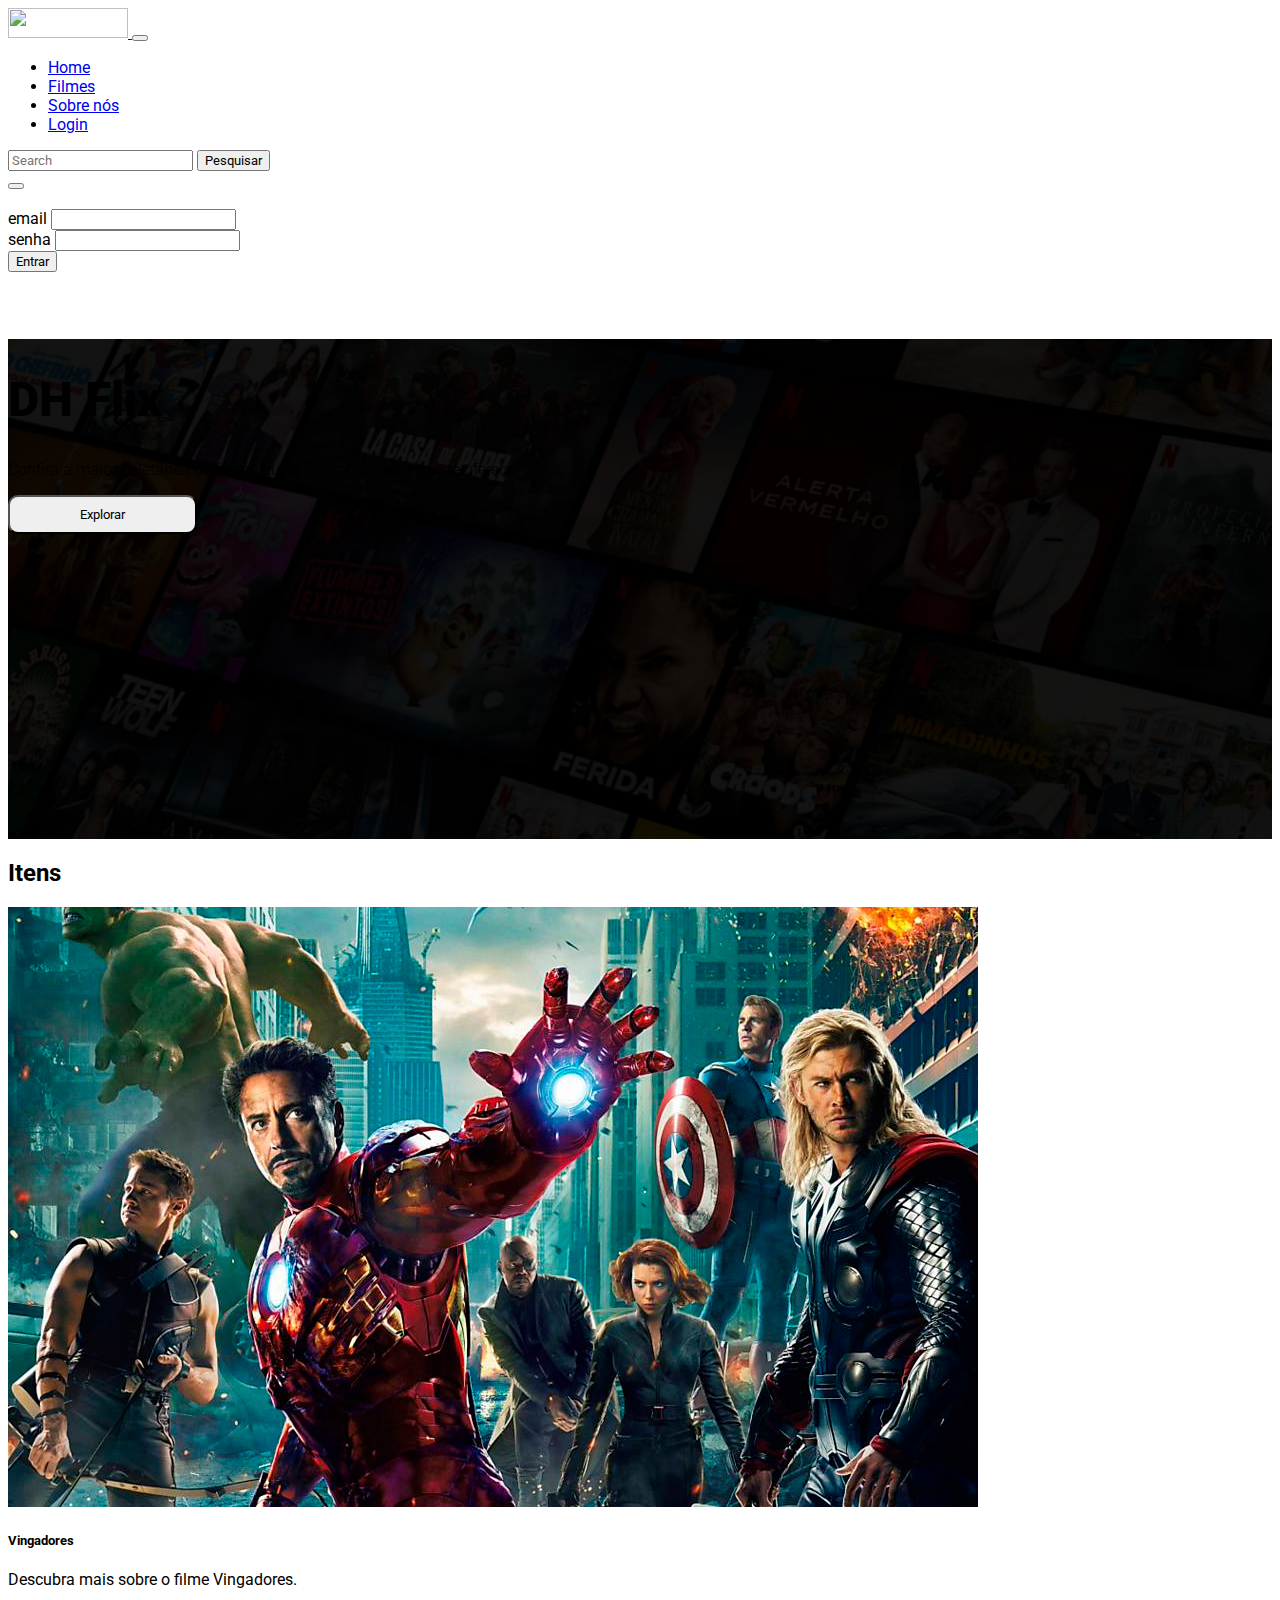
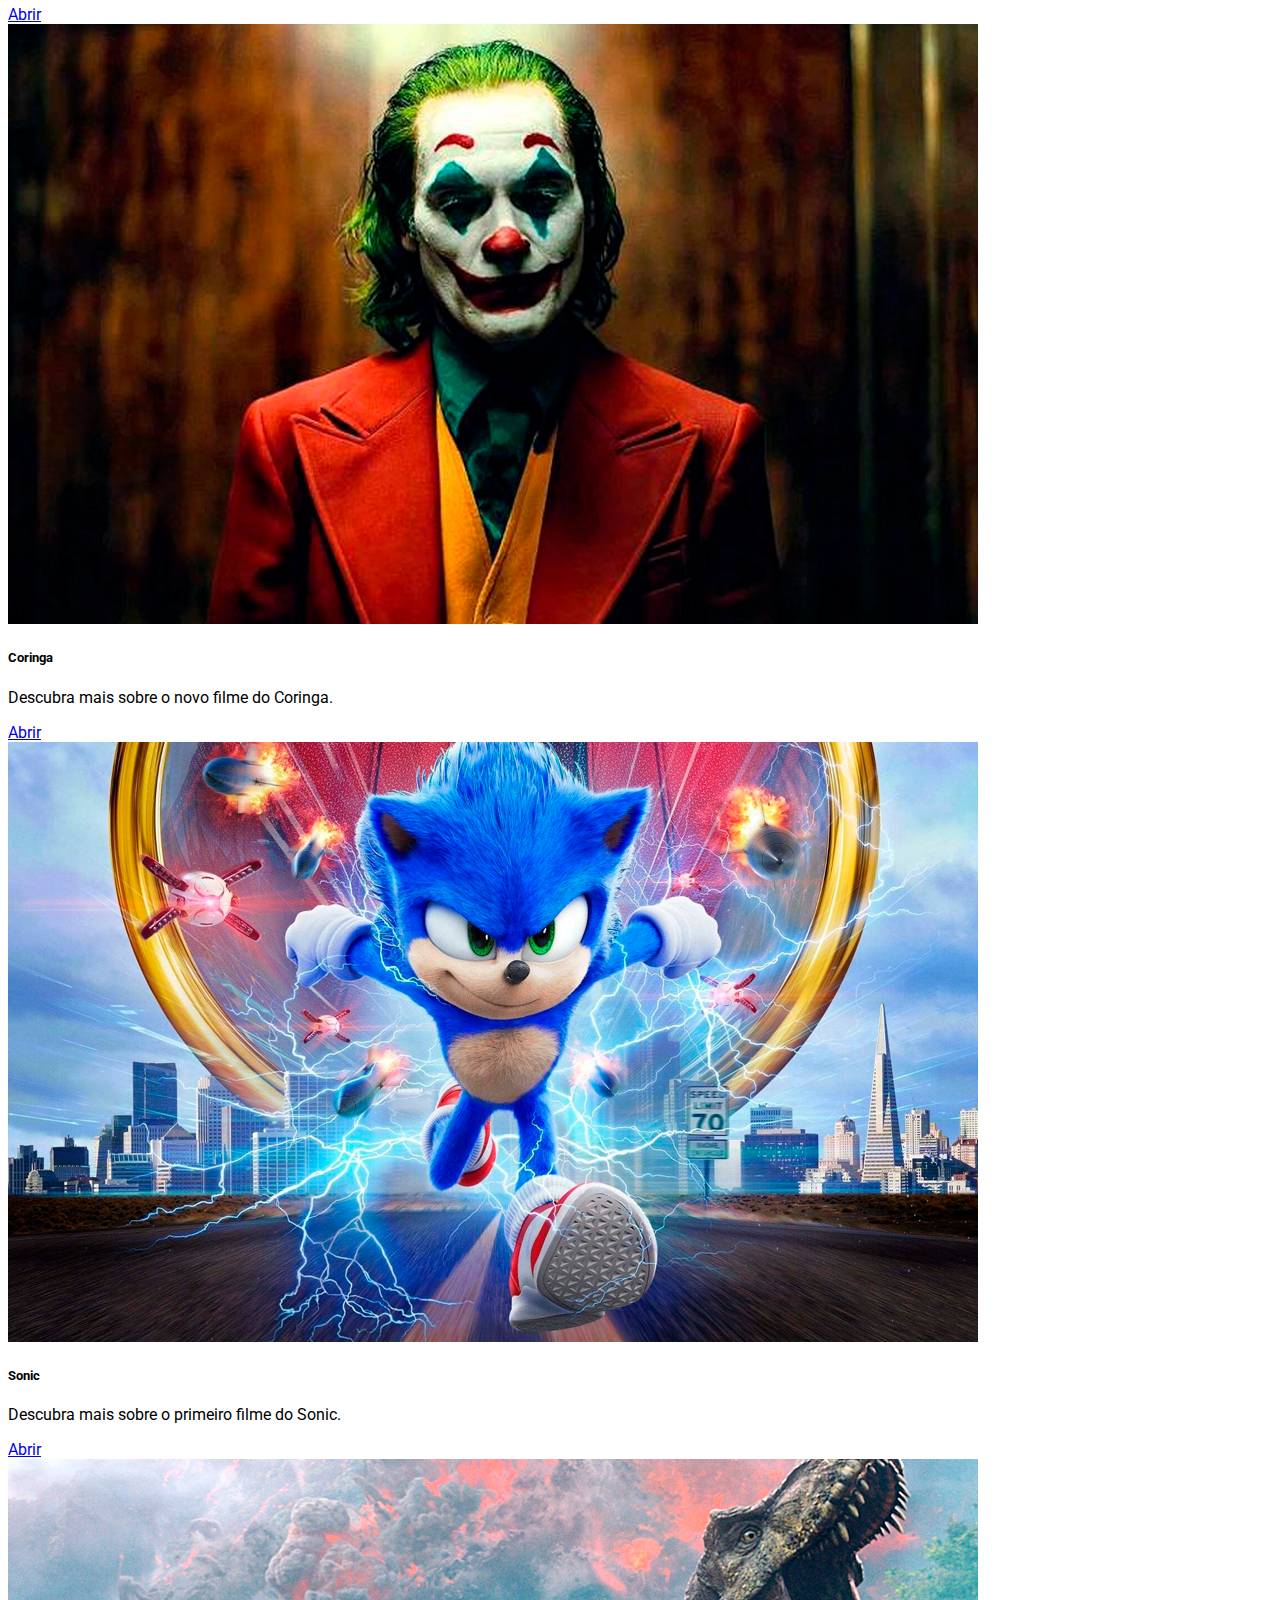
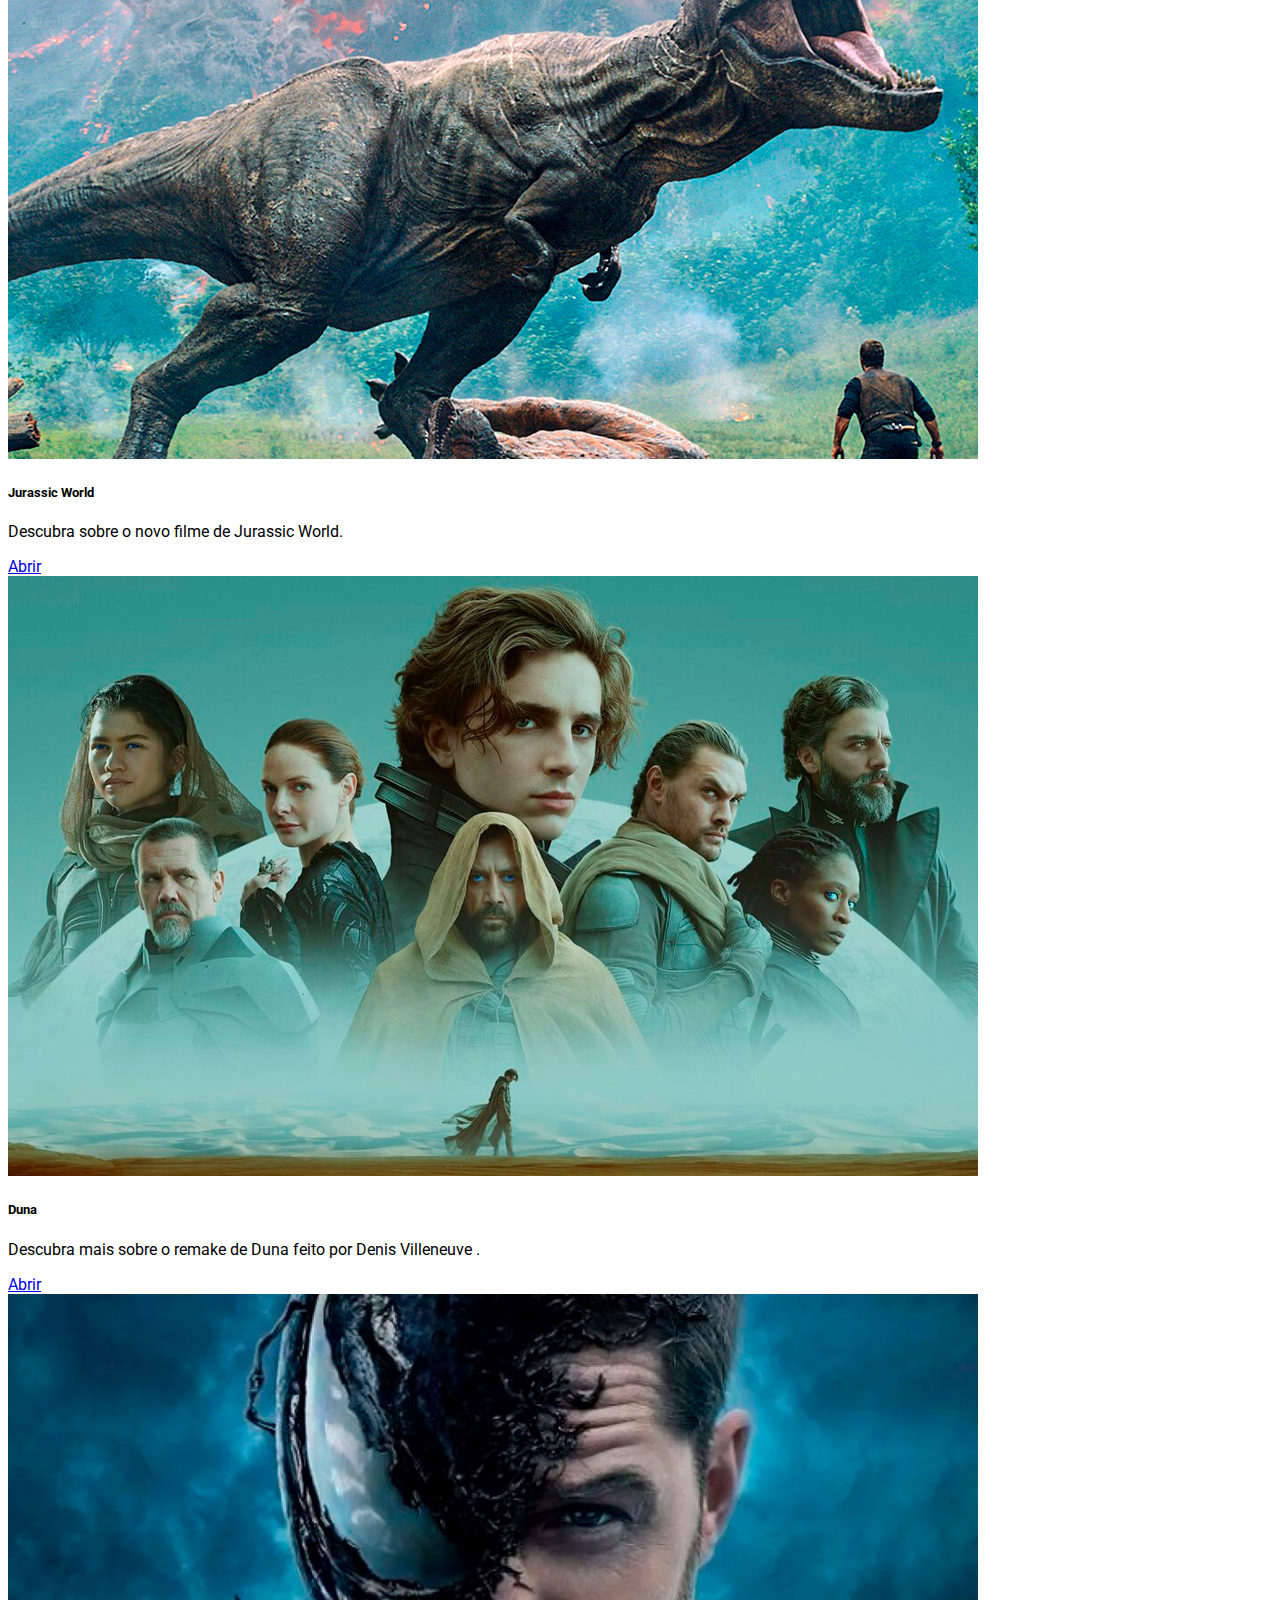
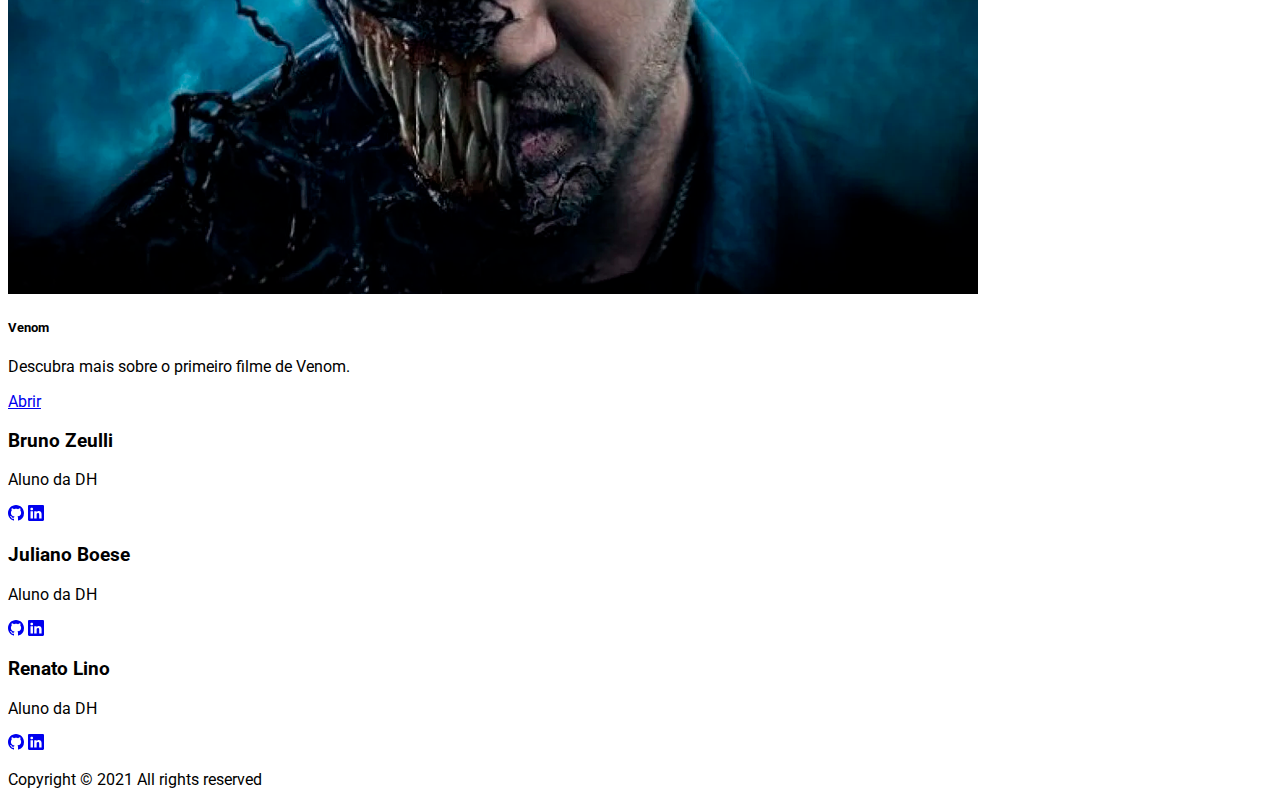
==== index.html @ db2e3d12 "quase pronto" ====
<!DOCTYPE html>
<html lang="pt-br">

<head>
	<!-- Required meta tags -->
	<meta charset="utf-8">
	<meta name="viewport" content="width=device-width, initial-scale=1">

	<!-- Bootstrap CSS -->
	<link href="https://cdn.jsdelivr.net/npm/bootstrap@5.1.3/dist/css/bootstrap.min.css" rel="stylesheet" integrity="sha384-1BmE4kWBq78iYhFldvKuhfTAU6auU8tT94WrHftjDbrCEXSU1oBoqyl2QvZ6jIW3"
	 crossorigin="anonymous">
<link rel="preconnect" href="https://fonts.googleapis.com">
<link rel="preconnect" href="https://fonts.gstatic.com" crossorigin>
<link href="https://fonts.googleapis.com/css2?family=Roboto:wght@300;400;900&display=swap" rel="stylesheet">
<link rel="stylesheet" href="style.css">
<link rel="icon" type="image/x-icon" href="./img/pipoca.ico">
	<title>DH Flix</title>
</head>

<body>
	<header class="fixed-top">
		<nav class="navbar navbar-expand-lg navbar-light bg-light">
			<div class="container-fluid mx-lg-2 my-lg-1">
				<a class="navbar-brand" href="#">
					<img src="https://www.digitalhouse.com/ar/logo-DH.png" alt="" width="120" height="30" class="d-inline-block align-text-top">
                  </a>
              <button class="navbar-toggler" type="button" data-bs-toggle="collapse" data-bs-target="#navbarSupportedContent" aria-controls="navbarSupportedContent" aria-expanded="false" aria-label="Toggle navigation">
                <span class="navbar-toggler-icon"></span>
              </button>
              <div class="collapse navbar-collapse" id="navbarSupportedContent">
                <ul class="navbar-nav ms-auto mb-2 mb-lg-0 me-lg-2">
                  <li class="nav-item">
                    <a class="nav-link active text-danger" aria-current="page" href="#">Home</a>
                  </li>
                  <li class="nav-item">
                    <a class="nav-link" aria-current="page" href="#items">Filmes</a>
                  </li>
                  <li class="nav-item">
                    <a class="nav-link" aria-current="page" href="#footer">Sobre nós</a>
                  </li>
                  <li class="nav-item">
                    <a class="nav-link" href="#" data-bs-toggle="modal" data-bs-target="#exampleModal">Login</a>
                  </li>
                  </ul>
                   
                <form class="d-flex">
                  <input class="form-control me-2" type="search" placeholder="Search" aria-label="Search">
                  <button class="btn btn-outline-success" type="submit">Pesquisar</button>
                </form>
              </div>
            </div>
          </nav>
    </header>

    <div class="modal fade" id="exampleModal" tabindex="-1" aria-labelledby="exampleModalLabel" aria-hidden="true">
      <div class="modal-dialog modal-dialog-centered">
        <div class="modal-content p-3">
          <div class="d-flex justify-content-end">
            <button type="button" class="btn-close" data-bs-dismiss="modal" aria-label="Close"></button>
          </div>
          <div class="d-flex justify-content-center mt-4 mb-3">
            <img src="https://www.digitalhouse.com/ar/logo-DH.png" alt="" width="60%" class="d-inline-block align-text-top">
          </div>
          <div class="d-flex justify-content-center m-2">
            <form class="container">
              <div class="mb-3">
                <label for="inputEmail1" class="form-label">email</label>
                <input type="email" class="form-control rounded-3" id="inputEmail1" aria-describedby="emailHelp">
              </div>
              <div class="mb-5">
                <label for="inputPassword1" class="form-label">senha</label>
                <input type="password" class="form-control rounded-3" id="inputPassword1">
              </div>
          <div class="d-grid gap-2 my-2">
            <button type="submit" class="btn btn-success rounded-3">Entrar</button>
          </div>
            </form>
          </div>
          
        </div>
      </div>
    </div>

    <main>
    <!--banner-->
    <section class="section parallax">
      <div class="image-text d-flex flex-column align-items-center justify-content-center px-5" style="--bs-rows: 3; --bs-columns: 3;">
      <h1 class="text-danger m-0">DH Flix</h1>
      <p class="text-white fs-5 g-start-3" style="grid-row: 3">Confira a maior coletânea de filmes que a Digital House tem a te oferecer</p>
    <a href="#items"><button type="button" class="btn btn-outline-success text-white">Explorar</button></a>
    </div>
    </section>
<section id="items" class="section pt-4 pb-5">
        <div class="container">
          <h2 class="text-center fs-1 fw-bold">Itens</h2>
        </div>
    <!--primeira linha-->
      <div class="container">
          <div class="row">
              <div class="col-12 col-lg-4 my-2">
                <!-- comeco-->
                <div class="card mx-3 my-2">
                  <img src="./img/vingadores.png" class="card-img-top" alt="...">
                  <div class="card-body">
                    <h5 class="card-title fw-bold">Vingadores</h5>
                    <p class="card-text">Descubra mais sobre o filme Vingadores.</p>
                    <a href="vingadores.html" class="btn btn-success">Abrir</a>
                  </div>
                </div>
                  <!--Fim-->
              </div>
              <div class="col-12 col-lg-4 my-2">
                 <!-- comeco-->
                <div class="card mx-3 my-2">
                  <img src="./img/coringa.png" class="card-img-top" alt="...">
                  <div class="card-body">
                    <h5 class="card-title fw-bold">Coringa</h5>
                    <p class="card-text"> Descubra mais sobre o novo filme do Coringa.</p>
                    <a href="coringa.html" class="btn btn-success">Abrir</a>
                  </div>
                </div>
                  <!--Fim-->
              </div>
              <div class="col-12 col-lg-4 my-2">
                  <!-- comeco-->
                <div class="card mx-3 my-2">
                  <img src="./img/sonic.png" class="card-img-top" alt="...">
                  <div class="card-body">
                    <h5 class="card-title fw-bold">Sonic</h5>
                    <p class="card-text">Descubra mais sobre o primeiro filme do Sonic.</p>
                    <a href="sonic.html" class="btn btn-success">Abrir</a>
                  </div>
                </div>
                  <!--Fim-->
              </div>
          </div>
      </div>
      <!--segunda linha-->
          <div class="container mt-lg-4">
          <div class="row">
              <div class="col-12 col-lg-4 my-2">
                <!-- comeco-->
                <div class="card mx-3 my-2">
                  <img src="./img/jurassic.png" class="card-img-top" alt="...">
                  <div class="card-body">
                    <h5 class="card-title fw-bold">Jurassic World</h5>
                    <p class="card-text">Descubra sobre o novo filme de Jurassic World.</p>
                    <a href="jurassic.html" class="btn btn-success">Abrir</a>
                  </div>
                </div>
                  <!--Fim-->
              </div>
              <div class="col-12 col-lg-4 my-2">
                 <!-- comeco-->
                <div class="card mx-3 my-2">
                  <img src="./img/duna.png" class="card-img-top" alt="...">
                  <div class="card-body">
                    <h5 class="card-title fw-bold">Duna</h5>
                    <p class="card-text">Descubra mais sobre o remake de Duna feito por Denis Villeneuve .</p>
                    <a href="duna.html" class="btn btn-success">Abrir</a>
                  </div>
                </div>
                  <!--Fim-->
              </div>
              <div class="col-12 col-lg-4 my-2">
                  <!-- comeco-->
                <div class="card mx-3 my-2">
                  <img src="./img/venom.png" class="card-img-top" alt="...">
                  <div class="card-body">
                    <h5 class="card-title fw-bold">Venom</h5>
                    <p class="card-text">Descubra mais sobre o primeiro filme de Venom.</p>
                    <a href="venom.html" class="btn btn-success">Abrir</a>
                  </div>
                </div>
                  <!--Fim-->
              </div>
          </div>
      </div>
  </section>
    </main>

    <footer id="footer" class="footer bg-dark pt-4 py-3 px-3 pt-lg-4 pb-lg-2">
      <div class="container">
        <div class="row align-items-center">
            <div class="col-lg-4 text-lg-start text-white">
                <h3>Bruno Zeulli</h3>
                <p class="mb-0">Aluno da DH</p>
                <a href="https://github.com/bczeulli" target="_blank" class="link-light">
                <svg xmlns="http://www.w3.org/2000/svg" width="16" height="16" fill="currentColor" class="bi bi-github" viewBox="0 0 16 16">
                <path d="M8 0C3.58 0 0 3.58 0 8c0 3.54 2.29 6.53 5.47 7.59.4.07.55-.17.55-.38 0-.19-.01-.82-.01-1.49-2.01.37-2.53-.49-2.69-.94-.09-.23-.48-.94-.82-1.13-.28-.15-.68-.52-.01-.53.63-.01 1.08.58 1.23.82.72 1.21 1.87.87 2.33.66.07-.52.28-.87.51-1.07-1.78-.2-3.64-.89-3.64-3.95 0-.87.31-1.59.82-2.15-.08-.2-.36-1.02.08-2.12 0 0 .67-.21 2.2.82.64-.18 1.32-.27 2-.27.68 0 1.36.09 2 .27 1.53-1.04 2.2-.82 2.2-.82.44 1.1.16 1.92.08 2.12.51.56.82 1.27.82 2.15 0 3.07-1.87 3.75-3.65 3.95.29.25.54.73.54 1.48 0 1.07-.01 1.93-.01 2.2 0 .21.15.46.55.38A8.012 8.012 0 0 0 16 8c0-4.42-3.58-8-8-8z"/>
                </svg></a>
                <a href="https://www.linkedin.com/in/bruno-cesar-zeulli-53180397/" target="_blank" class="link-light">
                <svg xmlns="http://www.w3.org/2000/svg" width="16" height="16" fill="currentColor" class="bi bi-linkedin" viewBox="0 0 16 16">
                <path d="M0 1.146C0 .513.526 0 1.175 0h13.65C15.474 0 16 .513 16 1.146v13.708c0 .633-.526 1.146-1.175 1.146H1.175C.526 16 0 15.487 0 14.854V1.146zm4.943 12.248V6.169H2.542v7.225h2.401zm-1.2-8.212c.837 0 1.358-.554 1.358-1.248-.015-.709-.52-1.248-1.342-1.248-.822 0-1.359.54-1.359 1.248 0 .694.521 1.248 1.327 1.248h.016zm4.908 8.212V9.359c0-.216.016-.432.08-.586.173-.431.568-.878 1.232-.878.869 0 1.216.662 1.216 1.634v3.865h2.401V9.25c0-2.22-1.184-3.252-2.764-3.252-1.274 0-1.845.7-2.165 1.193v.025h-.016a5.54 5.54 0 0 1 .016-.025V6.169h-2.4c.03.678 0 7.225 0 7.225h2.4z"/>
                </svg></a>
            </div>
            <div class="col-lg-4 my-4 my-lg-0 text-white text-lg-center">
                <h3>Juliano Boese</h3>
                <p class="mb-0">Aluno da DH</p>
                <a href="https://github.com/julianoboese" target="_blank" class="link-light">
                <svg xmlns="http://www.w3.org/2000/svg" width="16" height="16" fill="currentColor" class="bi bi-github" viewBox="0 0 16 16">
                <path d="M8 0C3.58 0 0 3.58 0 8c0 3.54 2.29 6.53 5.47 7.59.4.07.55-.17.55-.38 0-.19-.01-.82-.01-1.49-2.01.37-2.53-.49-2.69-.94-.09-.23-.48-.94-.82-1.13-.28-.15-.68-.52-.01-.53.63-.01 1.08.58 1.23.82.72 1.21 1.87.87 2.33.66.07-.52.28-.87.51-1.07-1.78-.2-3.64-.89-3.64-3.95 0-.87.31-1.59.82-2.15-.08-.2-.36-1.02.08-2.12 0 0 .67-.21 2.2.82.64-.18 1.32-.27 2-.27.68 0 1.36.09 2 .27 1.53-1.04 2.2-.82 2.2-.82.44 1.1.16 1.92.08 2.12.51.56.82 1.27.82 2.15 0 3.07-1.87 3.75-3.65 3.95.29.25.54.73.54 1.48 0 1.07-.01 1.93-.01 2.2 0 .21.15.46.55.38A8.012 8.012 0 0 0 16 8c0-4.42-3.58-8-8-8z"/>
                </svg></a>
                <a href="https://www.linkedin.com/in/julianoboese/" target="_blank" class="link-light">
                <svg xmlns="http://www.w3.org/2000/svg" width="16" height="16" fill="currentColor" class="bi bi-linkedin" viewBox="0 0 16 16">
                <path d="M0 1.146C0 .513.526 0 1.175 0h13.65C15.474 0 16 .513 16 1.146v13.708c0 .633-.526 1.146-1.175 1.146H1.175C.526 16 0 15.487 0 14.854V1.146zm4.943 12.248V6.169H2.542v7.225h2.401zm-1.2-8.212c.837 0 1.358-.554 1.358-1.248-.015-.709-.52-1.248-1.342-1.248-.822 0-1.359.54-1.359 1.248 0 .694.521 1.248 1.327 1.248h.016zm4.908 8.212V9.359c0-.216.016-.432.08-.586.173-.431.568-.878 1.232-.878.869 0 1.216.662 1.216 1.634v3.865h2.401V9.25c0-2.22-1.184-3.252-2.764-3.252-1.274 0-1.845.7-2.165 1.193v.025h-.016a5.54 5.54 0 0 1 .016-.025V6.169h-2.4c.03.678 0 7.225 0 7.225h2.4z"/>
                </svg></a>
            </div>
            <div class="col-lg-4 text-lg-end text-white">
                <h3>Renato Lino</h3>
                <p class="mb-0">Aluno da DH</p>
                <a href="https://github.com/renatoljohn" target="_blank" class="link-light">
                <svg xmlns="http://www.w3.org/2000/svg" width="16" height="16" fill="currentColor" class="bi bi-github" viewBox="0 0 16 16">
                <path d="M8 0C3.58 0 0 3.58 0 8c0 3.54 2.29 6.53 5.47 7.59.4.07.55-.17.55-.38 0-.19-.01-.82-.01-1.49-2.01.37-2.53-.49-2.69-.94-.09-.23-.48-.94-.82-1.13-.28-.15-.68-.52-.01-.53.63-.01 1.08.58 1.23.82.72 1.21 1.87.87 2.33.66.07-.52.28-.87.51-1.07-1.78-.2-3.64-.89-3.64-3.95 0-.87.31-1.59.82-2.15-.08-.2-.36-1.02.08-2.12 0 0 .67-.21 2.2.82.64-.18 1.32-.27 2-.27.68 0 1.36.09 2 .27 1.53-1.04 2.2-.82 2.2-.82.44 1.1.16 1.92.08 2.12.51.56.82 1.27.82 2.15 0 3.07-1.87 3.75-3.65 3.95.29.25.54.73.54 1.48 0 1.07-.01 1.93-.01 2.2 0 .21.15.46.55.38A8.012 8.012 0 0 0 16 8c0-4.42-3.58-8-8-8z"/>
                </svg></a>
                <a href="https://www.linkedin.com/in/renatolinobarros/" target="_blank" class="link-light">
                <svg xmlns="http://www.w3.org/2000/svg" width="16" height="16" fill="currentColor" class="bi bi-linkedin" viewBox="0 0 16 16">
                <path d="M0 1.146C0 .513.526 0 1.175 0h13.65C15.474 0 16 .513 16 1.146v13.708c0 .633-.526 1.146-1.175 1.146H1.175C.526 16 0 15.487 0 14.854V1.146zm4.943 12.248V6.169H2.542v7.225h2.401zm-1.2-8.212c.837 0 1.358-.554 1.358-1.248-.015-.709-.52-1.248-1.342-1.248-.822 0-1.359.54-1.359 1.248 0 .694.521 1.248 1.327 1.248h.016zm4.908 8.212V9.359c0-.216.016-.432.08-.586.173-.431.568-.878 1.232-.878.869 0 1.216.662 1.216 1.634v3.865h2.401V9.25c0-2.22-1.184-3.252-2.764-3.252-1.274 0-1.845.7-2.165 1.193v.025h-.016a5.54 5.54 0 0 1 .016-.025V6.169h-2.4c.03.678 0 7.225 0 7.225h2.4z"/>
                </svg></a>
            </div>
        </div>
        <div class="text-center text-white mt-5">
            <p>Copyright © 2021 All rights reserved</p>
        </div>
      </div>
    </footer>

    <script src="https://cdn.jsdelivr.net/npm/bootstrap@5.1.3/dist/js/bootstrap.bundle.min.js" integrity="sha384-ka7Sk0Gln4gmtz2MlQnikT1wXgYsOg+OMhuP+IlRH9sENBO0LRn5q+8nbTov4+1p" crossorigin="anonymous"></script>

  </body>
</html>
---- style.css ----
* {
  font-family: Roboto, sans-serif;
}

html {
  scroll-behavior: smooth;
}

main {
  margin-top: 67px;
}

.parallax {
  position: relative;
  background-image: url("../img/background.png");
  min-height: 500px;
  background-attachment: fixed;
  background-position: center;
  background-repeat: no-repeat;
  background-size: cover;
}

.parallaxVingadores {
  position: relative;
  background-image: url("../img/vingadores.png");
  min-height: 500px;
  background-attachment: fixed;
  background-position: center;
  background-repeat: no-repeat;
  background-size: 100% auto;
}

.parallaxCoringa {
  position: relative;
  background-image: url("../img/coringa.png");
  min-height: 500px;
  background-attachment: fixed;
  background-position: center;
  background-repeat: no-repeat;
  background-size: 100% auto;
}

.parallaxDuna {
  position: relative;
  background-image: url("../img/duna.png");
  min-height: 500px;
  background-attachment: fixed;
  background-position: center;
  background-repeat: no-repeat;
  background-size: 100% auto;
}

.parallaxJurassic {
  position: relative;
  background-image: url("../img/jurassic.png");
  min-height: 500px;
  background-attachment: fixed;
  background-position: center;
  background-repeat: no-repeat;
  background-size: 100% auto;
}

.parallaxSonic {
  position: relative;
  background-image: url("../img/sonic.png");
  min-height: 500px;
  background-attachment: fixed;
  background-position: center;
  background-repeat: no-repeat;
  background-size: 100% auto;
}

.parallaxVenom {
  position: relative;
  background-image: url("../img/venom.png");
  min-height: 500px;
  background-attachment: fixed;
  background-position: center;
  background-repeat: no-repeat;
  background-size: 100% auto;
}

.image-text {
  position: absolute;
  width: 100%;
  height: 100%;
}

.image-text h1 {
  font-size: 3rem;
  font-weight: 900;
}

.image-text p {
  font-weight: 300;
}

.image-text button {
  padding: 10px 70px;
  border-radius: 10px;
}

.card {
  transition-property: transform;
  transition-duration: 500ms;
}

.card:hover {
  transform: scale(1.1)
}

.card-body a {
  width: 100%;
}

@media screen and (max-width: 992px) {
  main {
  margin-top: 59px;
}

  .parallax {
    min-height: 800px;
  }

  .parallaxVingadores {
    background-position-y: 59px;
    min-height: 300px;
}

.parallaxCoringa {
  background-position-y: 59px;
    min-height: 300px;
}

.parallaxDuna {
  background-position-y: 59px;
    min-height: 300px;
}

.parallaxJurassic {
  background-position-y: 59px;
    min-height: 300px;
}

.parallaxSonic {
  background-position-y: 59px;
  min-height: 300px;
}

.parallaxVenom {
  background-position-y: 59px;
  min-height: 300px;
}

  .image-text {
    height: auto;
    top: 200px;
  }
}

@media screen and (max-width: 486px) {
    .parallaxVingadores {
    min-height: 200px;
}

.parallaxCoringa {
    min-height: 200px;
}

.parallaxDuna {
    min-height: 200px;
}

.parallaxJurassic {
    min-height: 200px;
}

.parallaxSonic {
    min-height: 200px;
}

.parallaxVenom {
    min-height: 200px;
}
}
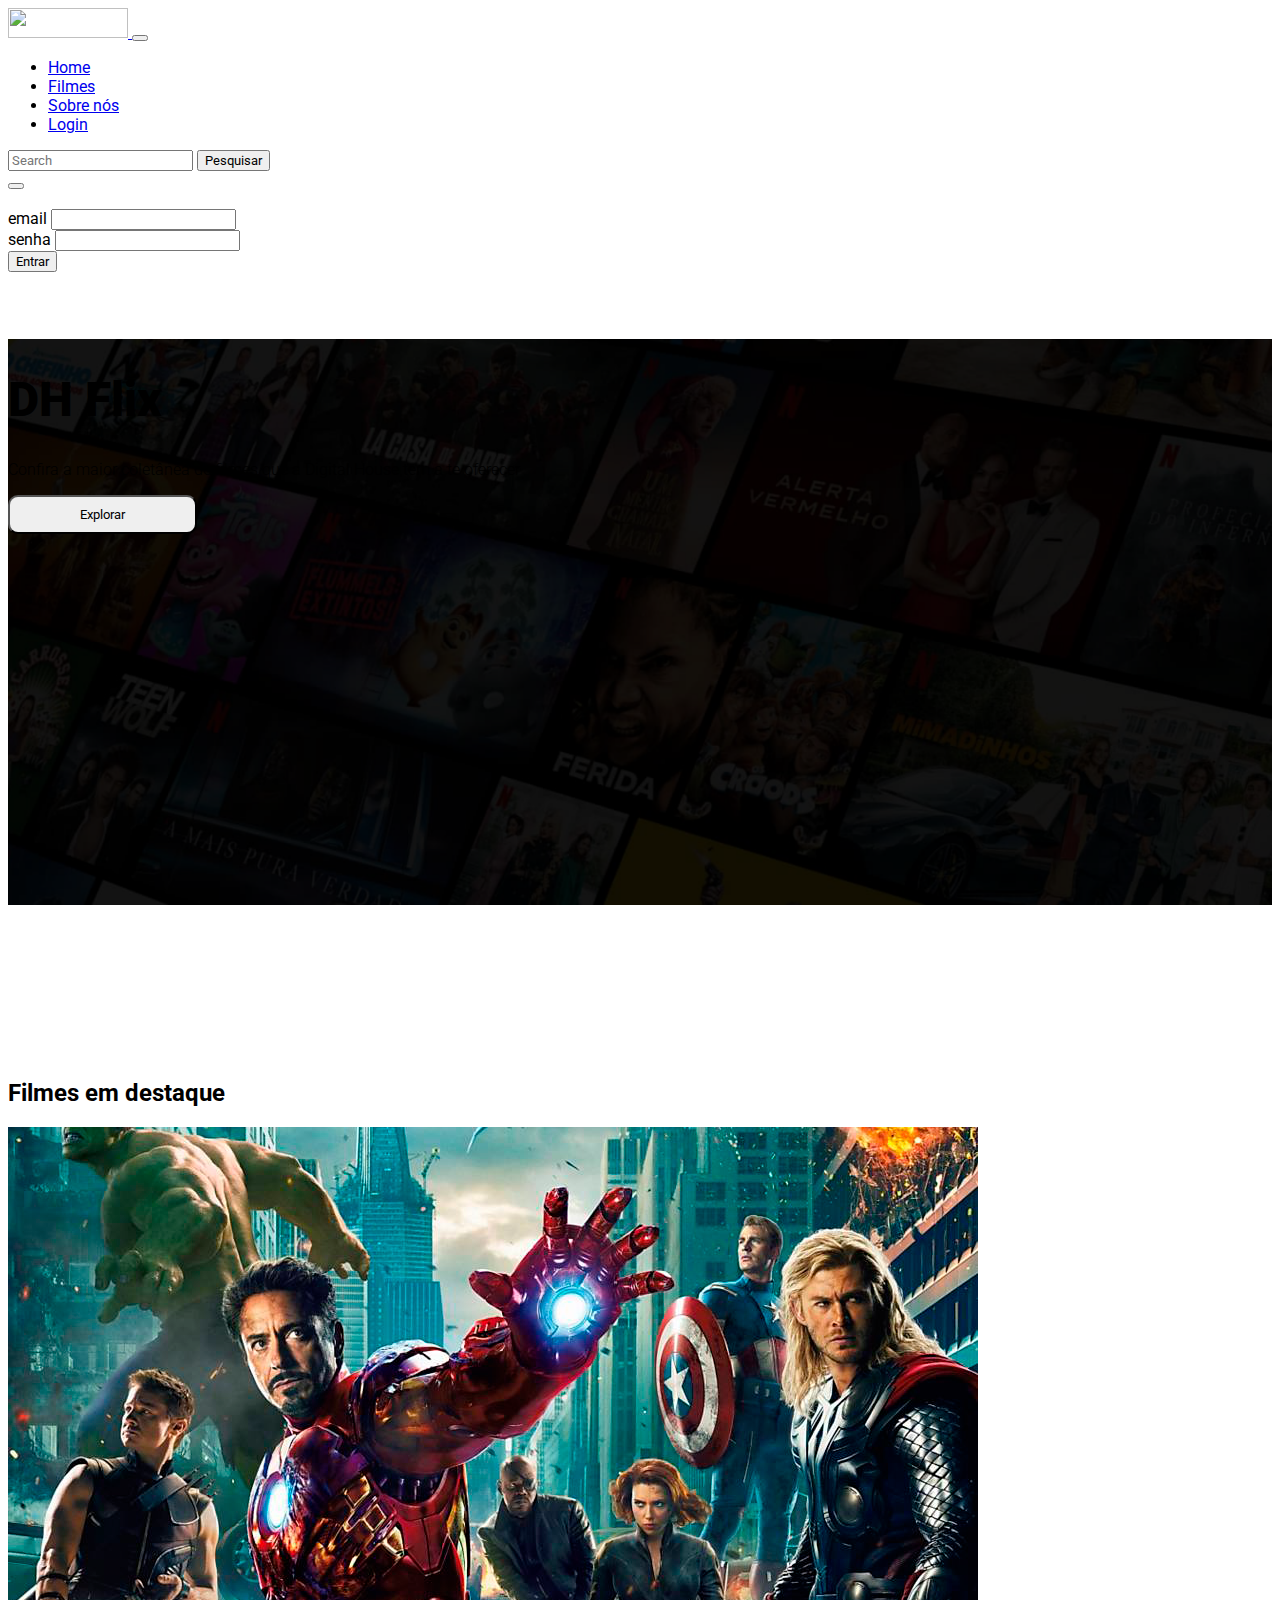
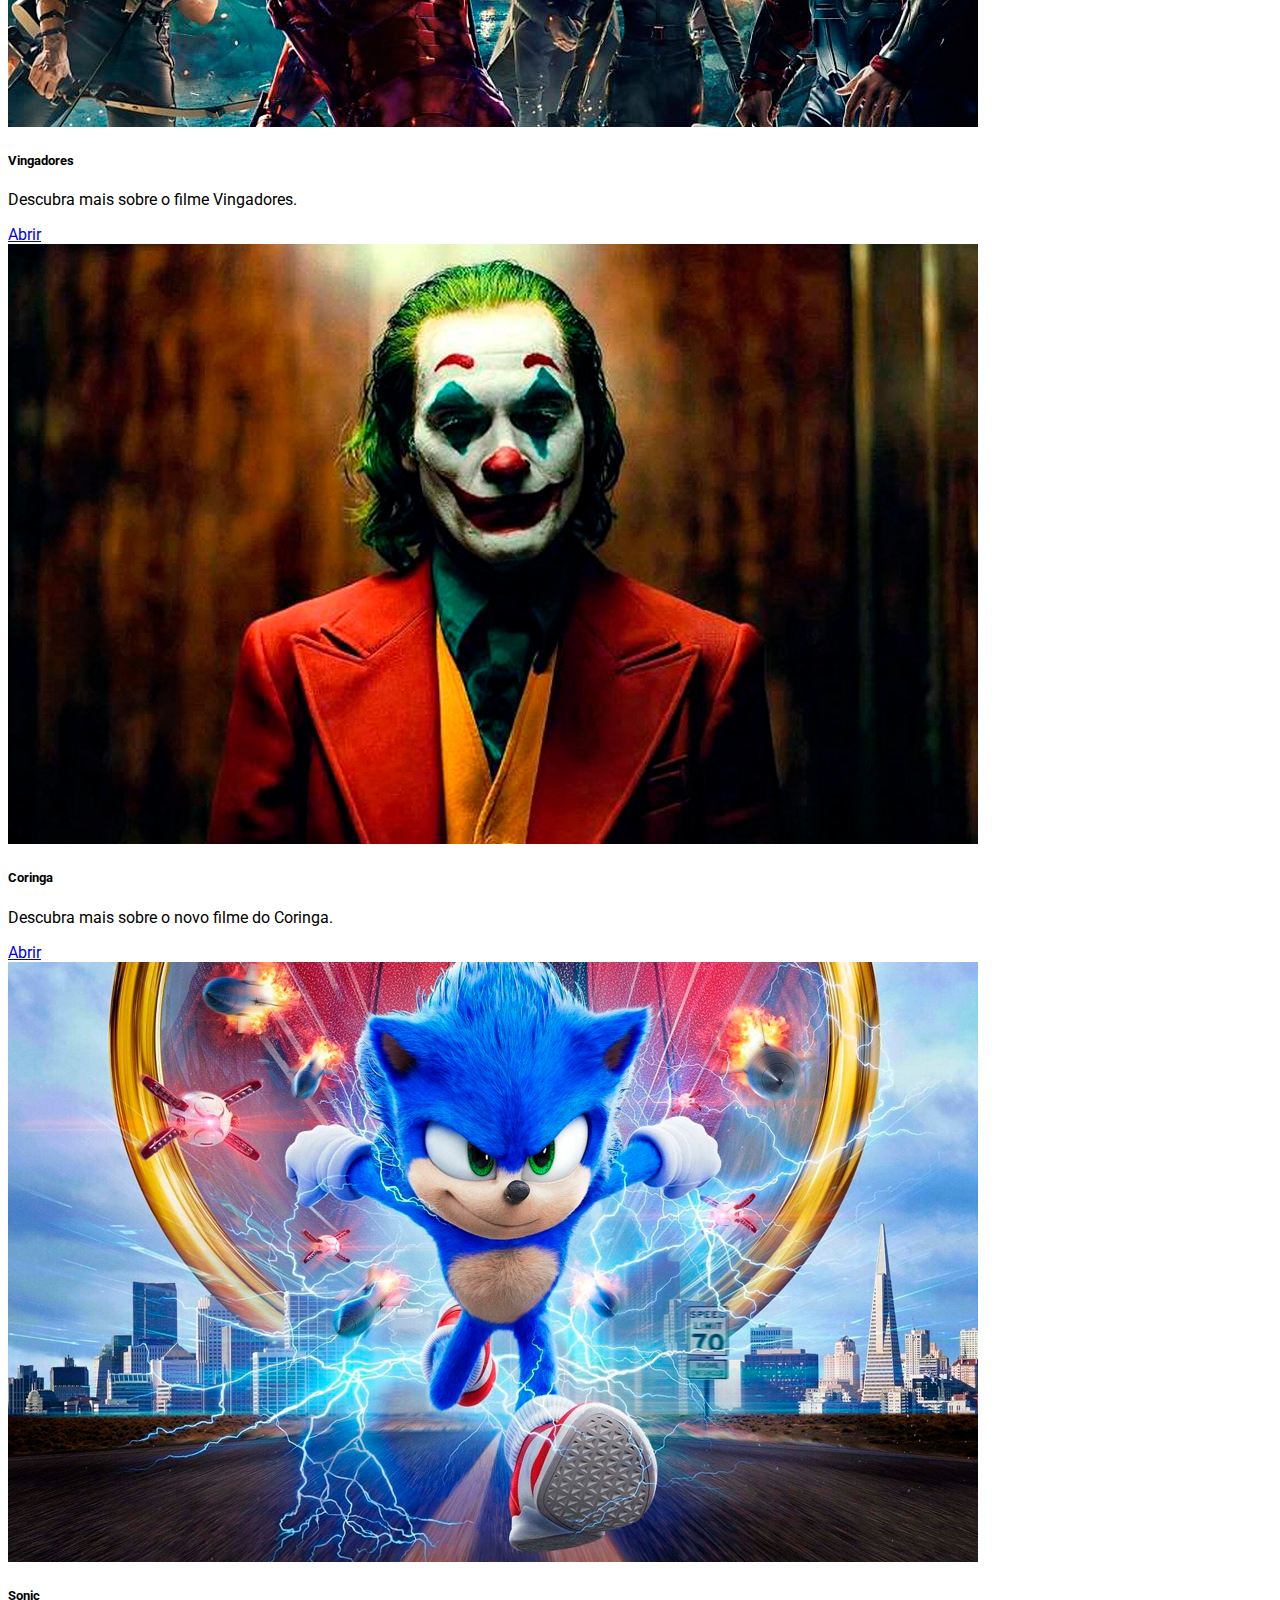
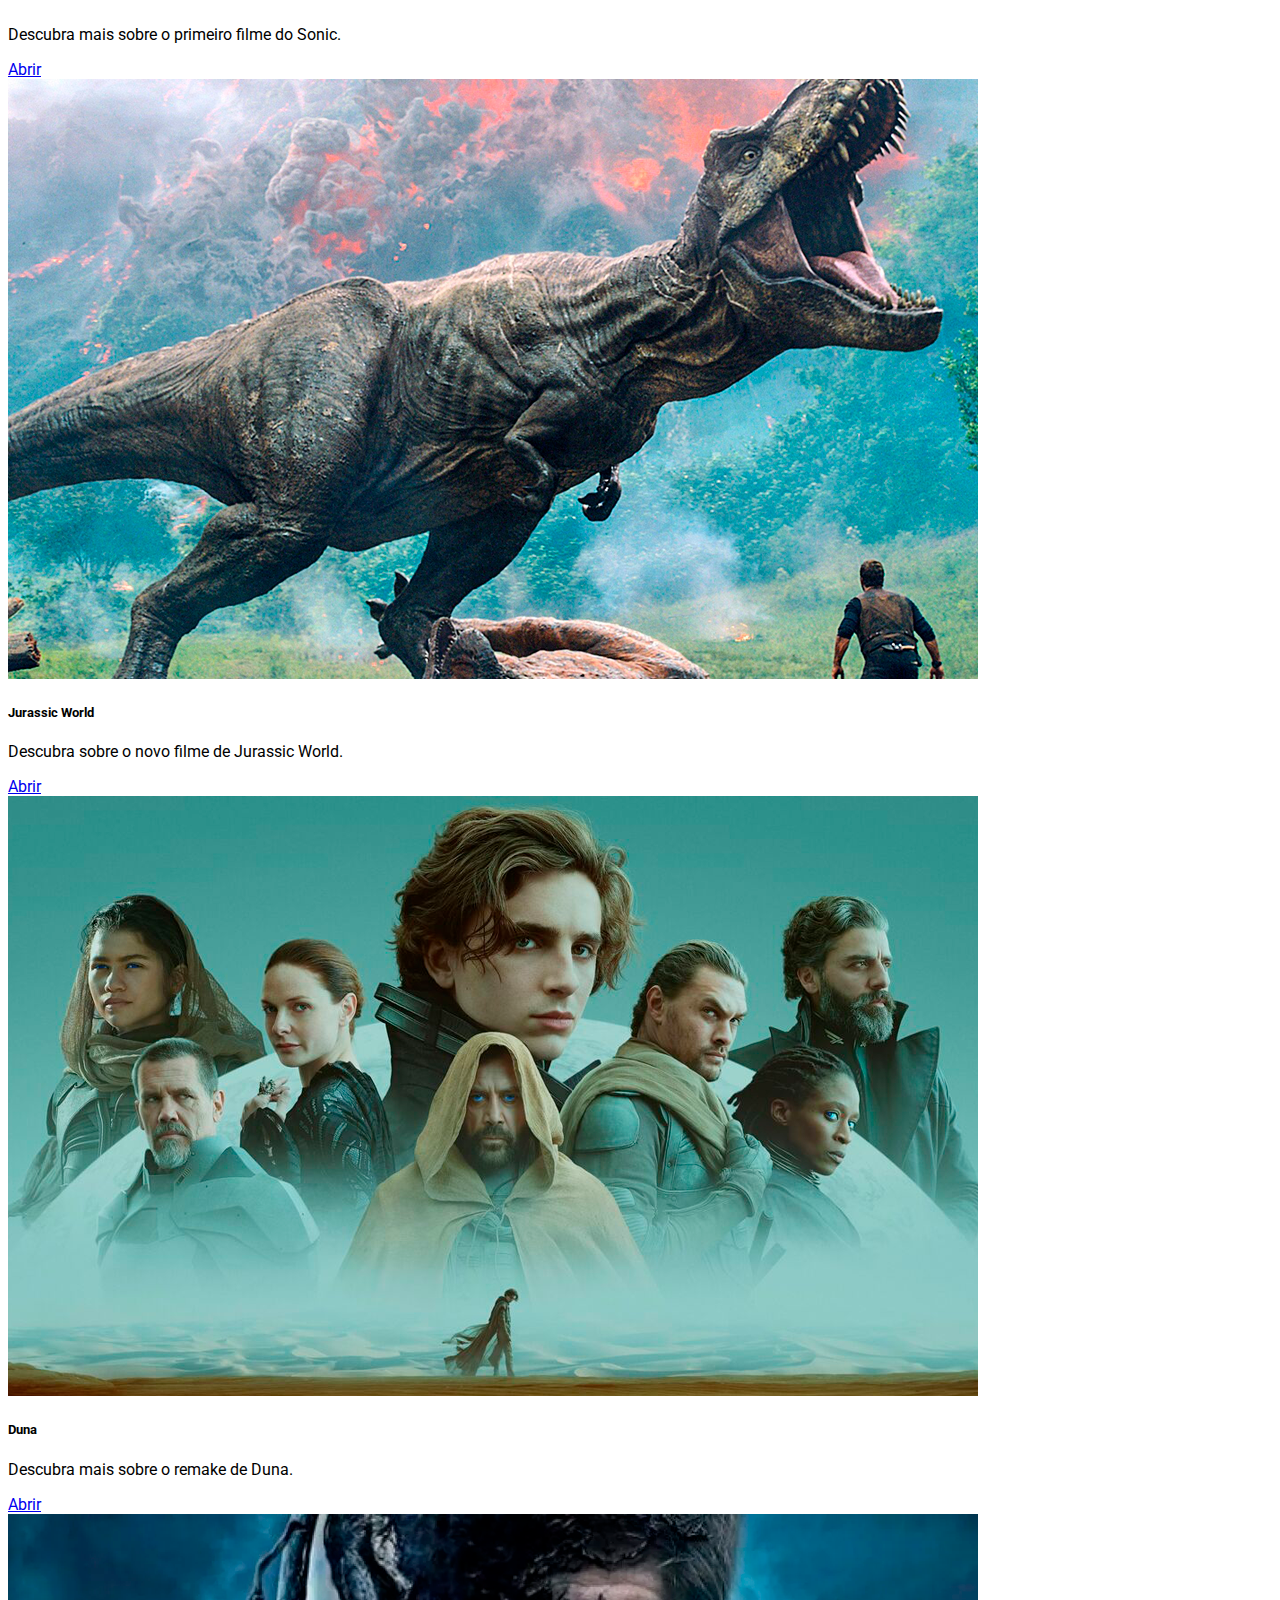
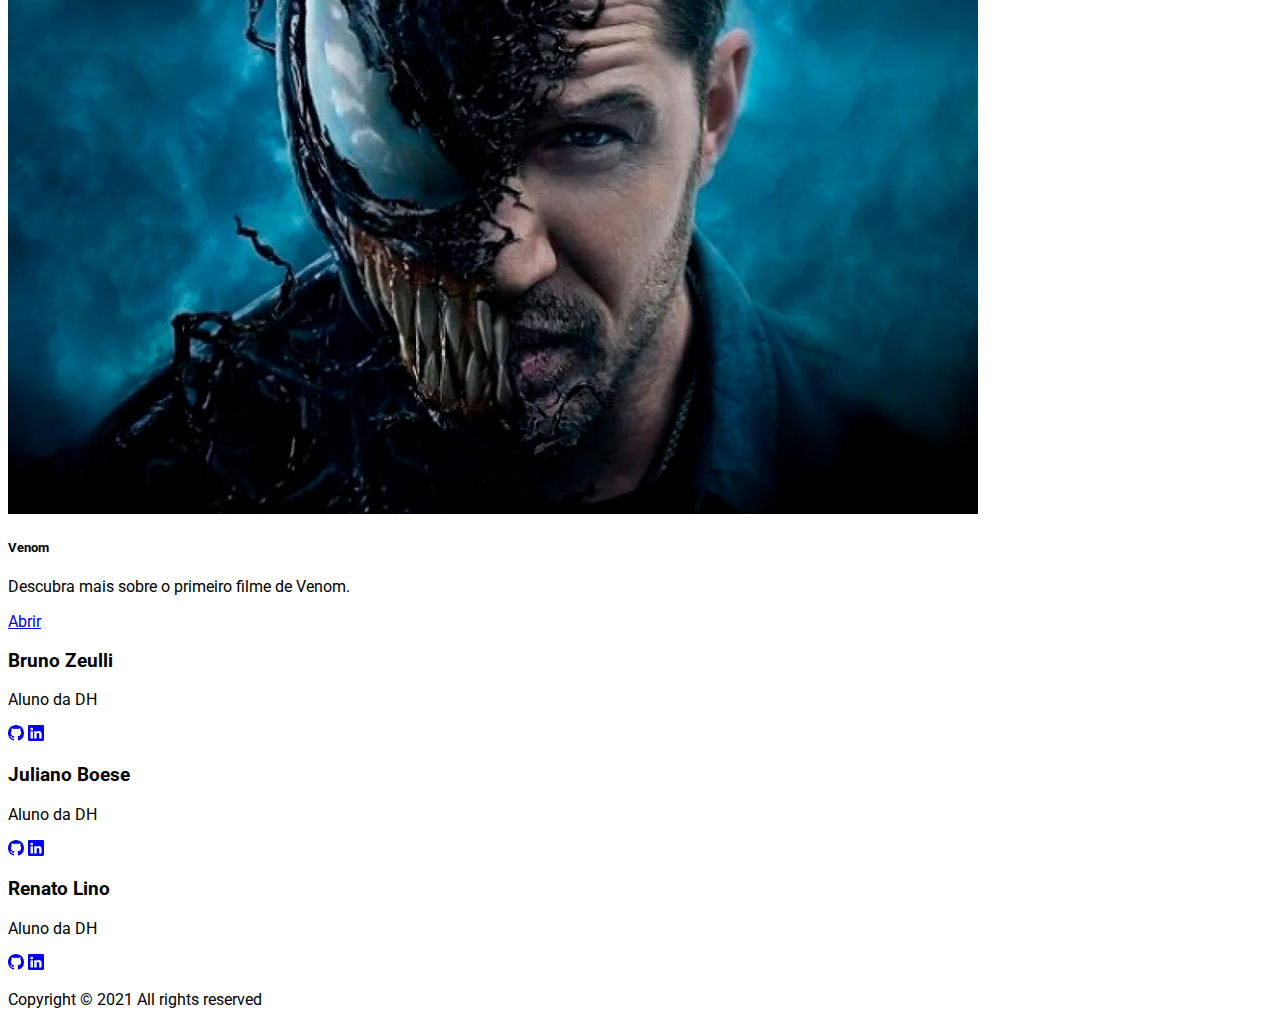
==== commit 042efb05: "FINAL" ====
--- a/index.html
+++ b/index.html
@@ -12,7 +12,7 @@
 <link rel="preconnect" href="https://fonts.googleapis.com">
 <link rel="preconnect" href="https://fonts.gstatic.com" crossorigin>
 <link href="https://fonts.googleapis.com/css2?family=Roboto:wght@300;400;900&display=swap" rel="stylesheet">
-<link rel="stylesheet" href="style.css">
+<link rel="stylesheet" href="./CSS/style.css">
 <link rel="icon" type="image/x-icon" href="./img/pipoca.ico">
 	<title>DH Flix</title>
 </head>
@@ -92,7 +92,7 @@
     </section>
 <section id="items" class="section pt-4 pb-5">
         <div class="container">
-          <h2 class="text-center fs-1 fw-bold">Itens</h2>
+          <h2 class="text-center fs-1 fw-bold">Filmes em destaque</h2>
         </div>
     <!--primeira linha-->
       <div class="container">
@@ -156,7 +156,7 @@
                   <img src="./img/duna.png" class="card-img-top" alt="...">
                   <div class="card-body">
                     <h5 class="card-title fw-bold">Duna</h5>
-                    <p class="card-text">Descubra mais sobre o remake de Duna feito por Denis Villeneuve .</p>
+                    <p class="card-text">Descubra mais sobre o remake de Duna.</p>
                     <a href="duna.html" class="btn btn-success">Abrir</a>
                   </div>
                 </div>
--- a/CSS/style.css
+++ b/CSS/style.css
@@ -0,0 +1,190 @@
+* {
+  font-family: Roboto, sans-serif; 
+}
+
+html {
+  scroll-behavior: smooth;
+}
+
+main {
+  margin-top: 67px;
+}
+
+.texto-filme{
+  font-size: 50px;
+  font-weight: bold;
+}
+
+.parallax {
+  position: relative;
+  background-image: url("../img/background.png");
+  min-height: 720px;
+  background-attachment: fixed;
+  background-position: center;
+  background-repeat: no-repeat;
+  background-size: cover;
+}
+
+.parallaxVingadores {
+  position: relative;
+  background-image: url("../img/vingadores1.jpg");
+  min-height: 720px;
+  background-attachment: fixed;
+  background-position: center;
+  background-repeat: no-repeat;
+  background-size: 100% auto;
+}
+
+.parallaxCoringa {
+  position: relative;
+  background-image: url("../img/coringa1.jpg");
+  min-height: 720px;
+  background-attachment: fixed;
+  background-position: center;
+  background-repeat: no-repeat;
+  background-size: 100% auto;
+}
+
+.parallaxDuna {
+  position: relative;
+  background-image: url("../img/duna1.jpg");
+  min-height: 720px;
+  background-attachment: fixed;
+  background-position: center;
+  background-repeat: no-repeat;
+  background-size: 100% auto;
+}
+
+.parallaxJurassic {
+  position: relative;
+  background-image: url("../img/jurassic1.jpg");
+  min-height: 720px;
+  background-attachment: fixed;
+  background-position: center;
+  background-repeat: no-repeat;
+  background-size: 100% auto;
+}
+
+.parallaxSonic {
+  position: relative;
+  background-image: url("../img/sonic1.jpg");
+  min-height: 720px;
+  background-attachment: fixed;
+  background-position: center;
+  background-repeat: no-repeat;
+  background-size: 100% auto;
+}
+
+.parallaxVenom {
+  position: relative;
+  background-image: url("../img/venom1.jpg");
+  min-height: 720px;
+  background-attachment: fixed;
+  background-position: center;
+  background-repeat: no-repeat;
+  background-size: 100% auto;
+}
+
+.image-text {
+  position: absolute;
+  width: 100%;
+  height: 100%;
+}
+
+.image-text h1 {
+  font-size: 3rem;
+  font-weight: 900;
+}
+
+.image-text p {
+  font-weight: 300;
+}
+
+.image-text button {
+  padding: 10px 70px;
+  border-radius: 10px;
+}
+
+.card {
+  transition-property: transform;
+  transition-duration: 500ms;
+}
+
+.card:hover {
+  transform: scale(1.1)
+}
+
+.card-body a {
+  width: 100%;
+}
+
+@media screen and (max-width: 992px) {
+  main {
+  margin-top: 59px;
+}
+
+  .parallax {
+    min-height: 800px;
+  }
+
+  .parallaxVingadores {
+    background-position-y: 59px;
+    min-height: 300px;
+}
+
+.parallaxCoringa {
+  background-position-y: 59px;
+    min-height: 300px;
+}
+
+.parallaxDuna {
+  background-position-y: 59px;
+    min-height: 300px;
+}
+
+.parallaxJurassic {
+  background-position-y: 59px;
+    min-height: 300px;
+}
+
+.parallaxSonic {
+  background-position-y: 59px;
+  min-height: 300px;
+}
+
+.parallaxVenom {
+  background-position-y: 59px;
+  min-height: 300px;
+}
+
+  .image-text {
+    height: auto;
+    top: 200px;
+  }
+}
+
+@media screen and (max-width: 486px) {
+    .parallaxVingadores {
+    min-height: 200px;
+}
+
+.parallaxCoringa {
+    min-height: 200px;
+}
+
+.parallaxDuna {
+    min-height: 200px;
+}
+
+.parallaxJurassic {
+    min-height: 200px;
+}
+
+.parallaxSonic {
+    min-height: 200px;
+}
+
+.parallaxVenom {
+    min-height: 200px;
+}
+}